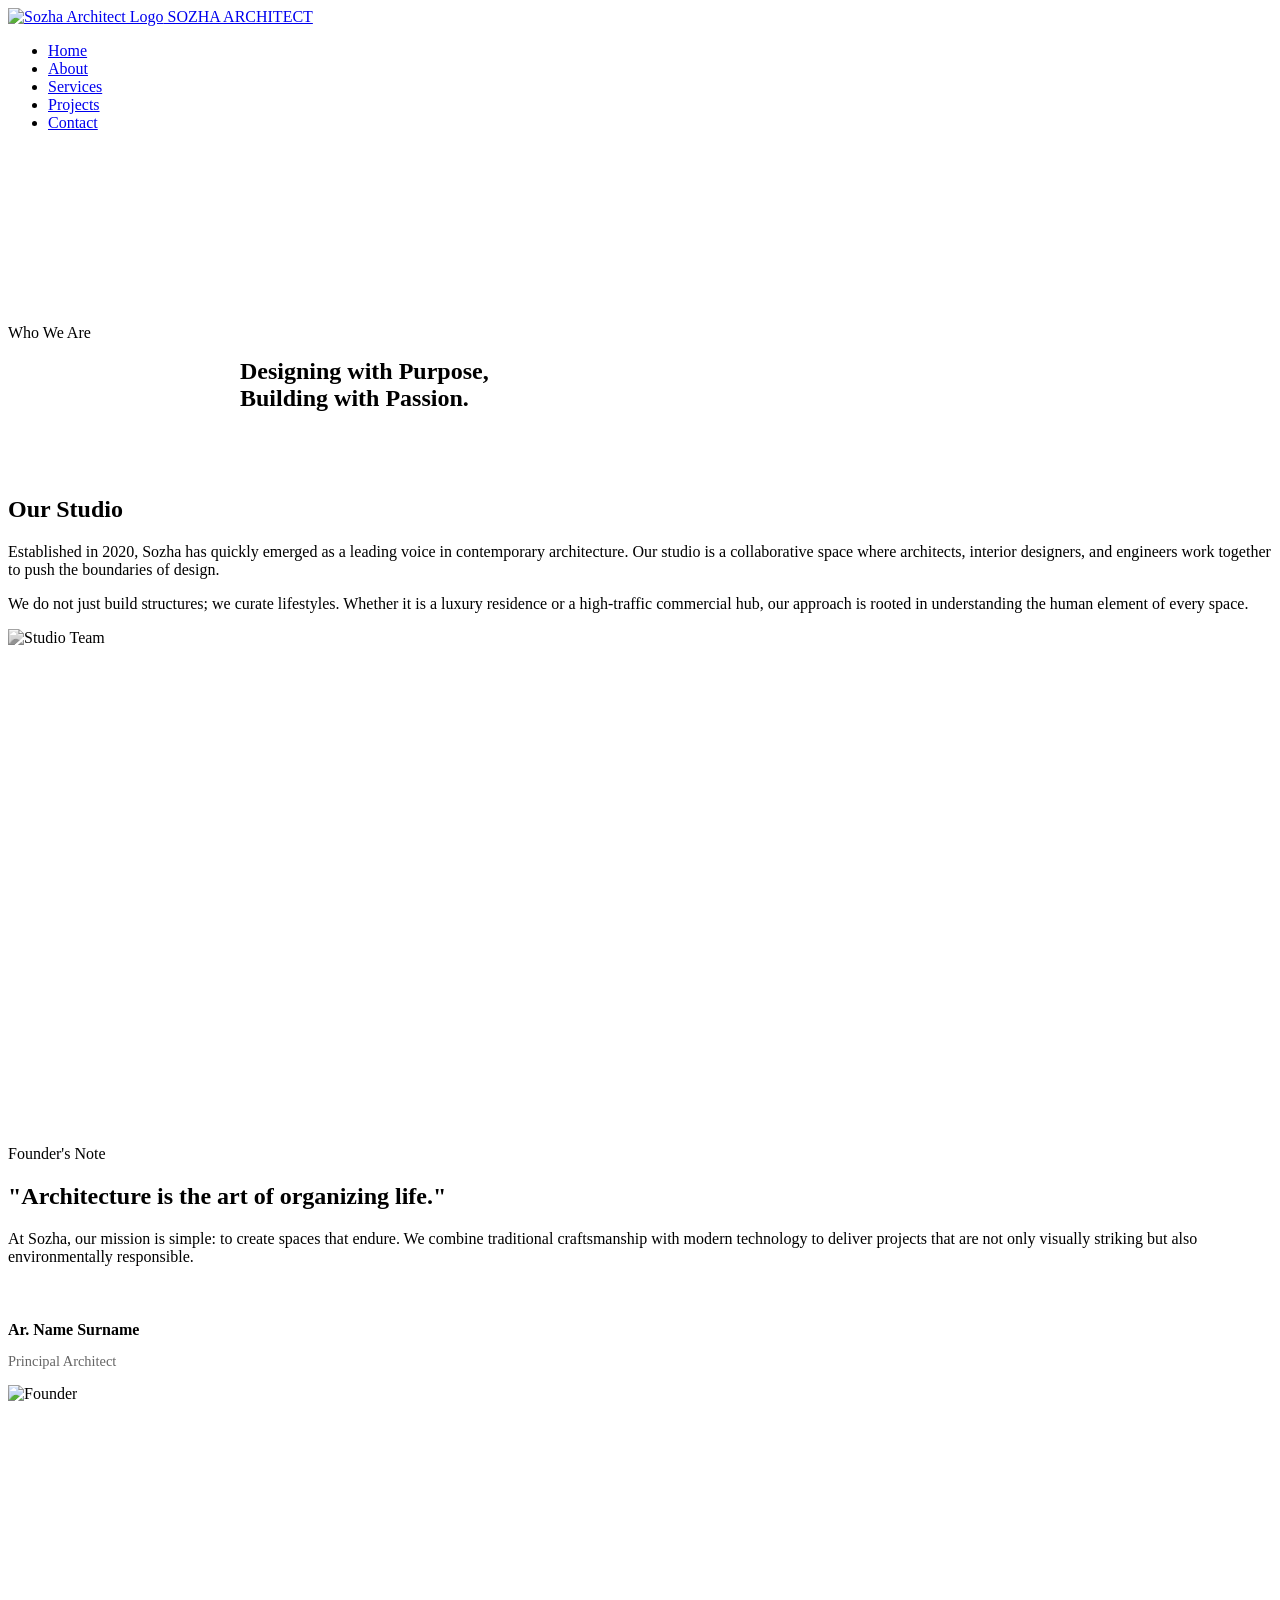
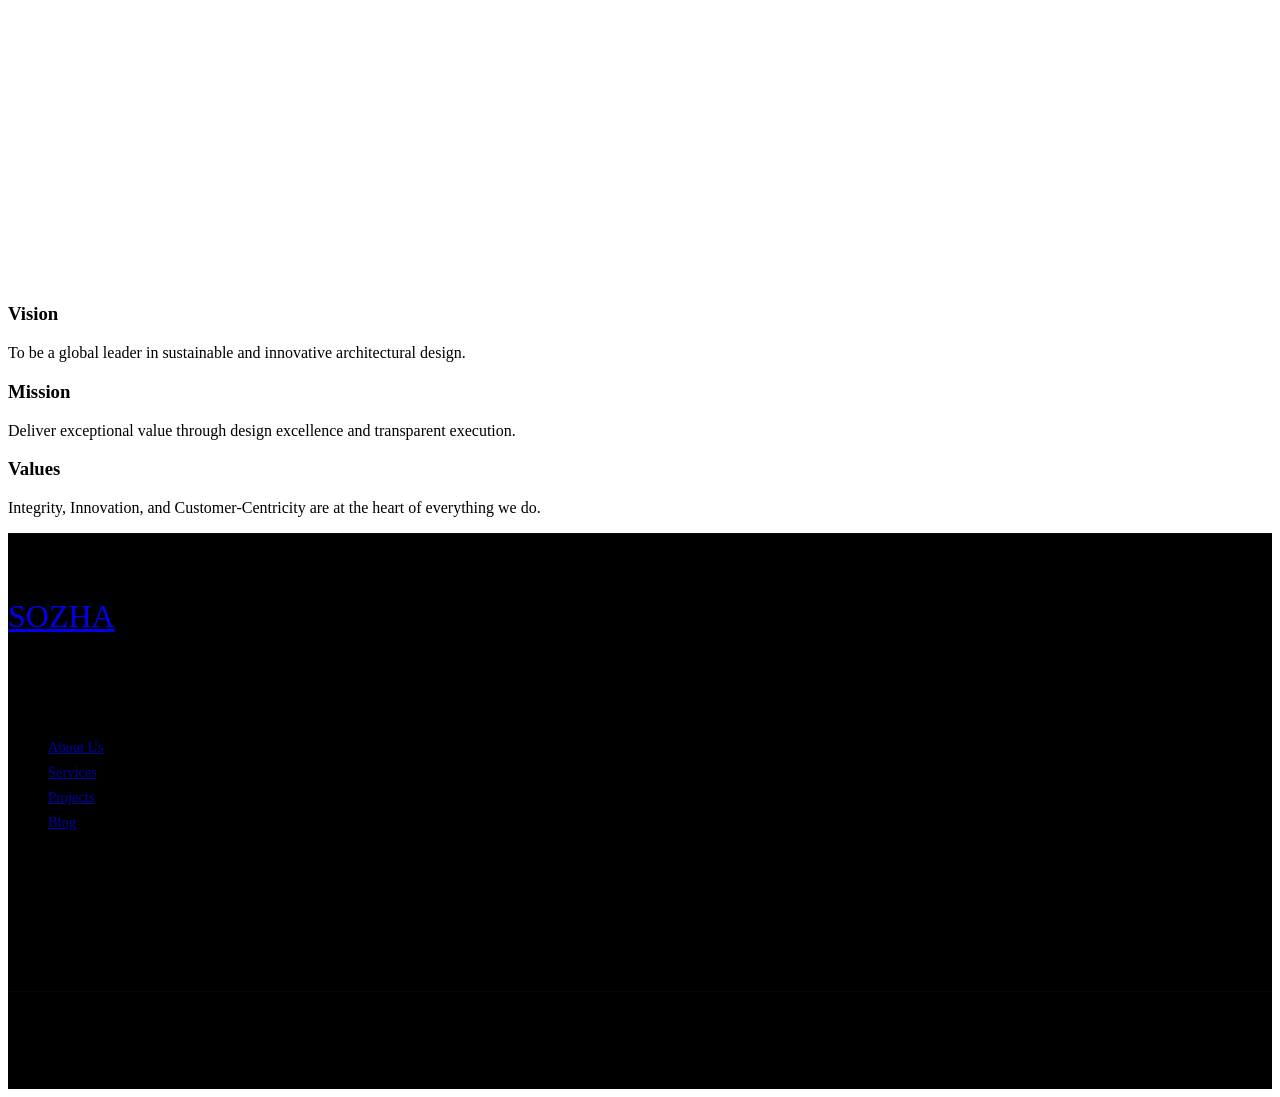
==== about.html @ a7e77aef "Add files via upload" ====
<!DOCTYPE html>
<html lang="en">

<head>
    <meta charset="UTF-8">
    <meta name="viewport" content="width=device-width, initial-scale=1.0">
    <title>About Us | SOZHA Architecture</title>
    <link rel="stylesheet" href="css/style.css">
</head>

<body>

    <!-- Header (Same as Index) -->
    <header>
        <div class="container nav-container">
            <a href="index.html" class="logo">
                <img src="images/logo.png" alt="Sozha Architect Logo">
                SOZHA ARCHITECT
            </a>
            <nav>
                <ul class="nav-links">
                    <li><a href="index.html">Home</a></li>
                    <li><a href="about.html" class="active">About</a></li>
                    <li><a href="services.html">Services</a></li>
                    <li><a href="projects.html">Projects</a></li>
                    <li><a href="contact.html">Contact</a></li>
                </ul>
            </nav>
        </div>
    </header>

    <!-- Page Header -->
    <section class="section"
        style="padding-top: 10rem; padding-bottom: 4rem; background-color: var(--color-bg-darker);">
        <div class="container text-center fade-up">
            <p class="uppercase text-accent">Who We Are</p>
            <h1 style="max-width: 800px; margin: 0 auto;">Designing with Purpose, <br>Building with Passion.</h1>
        </div>
    </section>

    <!-- Studio Intro -->
    <section class="section">
        <div class="container grid-2" style="align-items: center;">
            <div class="fade-up">
                <h2>Our Studio</h2>
                <p>Established in 2020, Sozha has quickly emerged as a leading voice in contemporary architecture. Our
                    studio is a collaborative space where architects, interior designers, and engineers work together to
                    push the boundaries of design.</p>
                <p>We do not just build structures; we curate lifestyles. Whether it is a luxury residence or a
                    high-traffic commercial hub, our approach is rooted in understanding the human element of every
                    space.</p>
            </div>
            <div class="fade-up" style="height: 500px;">
                <img src="https://images.unsplash.com/photo-1497366811353-6870744d04b2?q=80&w=2301&auto=format&fit=crop"
                    alt="Studio Team" style="width: 100%; height: 100%; object-fit: cover; filter: grayscale(100%);">
            </div>
        </div>
    </section>

    <!-- Founder's Message -->
    <section class="section" style="background-color: var(--color-bg-darker);">
        <div class="container">
            <div class="grid-2" style="align-items: center; direction: rtl;">
                <!-- RTL for image on left (visually right in code reversed but let's stick to standard grid manipulation) -->
                <!-- Actually, let's just use grid order or standard flow. Standard flow: Image Left, Text Right -->
                <div style="grid-column: 2; text-align: left; direction: ltr;">
                    <p class="uppercase text-accent">Founder's Note</p>
                    <h2>"Architecture is the art of organizing life."</h2>
                    <p>At Sozha, our mission is simple: to create spaces that endure. We combine traditional
                        craftsmanship with modern technology to deliver projects that are not only visually striking but
                        also environmentally responsible.</p>
                    <br>
                    <h4 class="text-accent" style="margin-bottom: 0;">Ar. Name Surname</h4>
                    <p style="font-size: 0.9rem; opacity: 0.6;">Principal Architect</p>
                </div>
                <div style="grid-column: 1; height: 500px; direction: ltr;">
                    <img src="https://images.unsplash.com/photo-1507003211169-0a1dd7228f2d?q=80&w=2574&auto=format&fit=crop"
                        alt="Founder" style="width: 100%; height: 100%; object-fit: cover;">
                </div>
            </div>
        </div>
    </section>

    <!-- Vision & Mission -->
    <section class="section">
        <div class="container">
            <div class="grid-3 text-center">
                <div class="fade-up glass-panel">
                    <h3 class="text-accent">Vision</h3>
                    <p>To be a global leader in sustainable and innovative architectural design.</p>
                </div>
                <div class="fade-up glass-panel" style="transition-delay: 0.2s;">
                    <h3 class="text-accent">Mission</h3>
                    <p>Deliver exceptional value through design excellence and transparent execution.</p>
                </div>
                <div class="fade-up glass-panel" style="transition-delay: 0.4s;">
                    <h3 class="text-accent">Values</h3>
                    <p>Integrity, Innovation, and Customer-Centricity are at the heart of everything we do.</p>
                </div>
            </div>
        </div>
    </section>

    <!-- Footer (Same as Index) -->
    <footer style="background-color: #000; padding: 4rem 0 2rem; border-top: 1px solid rgba(255,255,255,0.05);">
        <div class="container">
            <div class="grid-3" style="margin-bottom: 3rem;">
                <div>
                    <a href="index.html" class="logo"
                        style="font-size: 2rem; display: block; margin-bottom: 1.5rem;">SOZHA</a>
                    <p style="font-size: 0.9rem;">Architecture | Interior | Construction</p>
                </div>
                <div>
                    <h4 style="color: var(--color-white); margin-bottom: 1.5rem;">Quick Links</h4>
                    <ul style="opacity: 0.7; font-size: 0.9rem;">
                        <li style="margin-bottom: 0.5rem;"><a href="about.html">About Us</a></li>
                        <li style="margin-bottom: 0.5rem;"><a href="services.html">Services</a></li>
                        <li style="margin-bottom: 0.5rem;"><a href="projects.html">Projects</a></li>
                        <li style="margin-bottom: 0.5rem;"><a href="blog.html">Blog</a></li>
                    </ul>
                </div>
                <div>
                    <h4 style="color: var(--color-white); margin-bottom: 1.5rem;">Contact</h4>
                    <p style="font-size: 0.9rem; margin-bottom: 0.5rem;">SOZHAARCHITECT@GMAIL.COM</p>
                    <p style="font-size: 0.9rem;">+91 98765 43210</p>
                </div>
            </div>
            <div
                style="border-top: 1px solid rgba(255,255,255,0.05); padding-top: 1.5rem; display: flex; justify-content: space-between; opacity: 0.5; font-size: 0.8rem;">
                <p>&copy; 2026 Sozha Architects. All rights reserved.</p>
            </div>
        </div>
    </footer>

    <script src="js/main.js"></script>
</body>

</html>
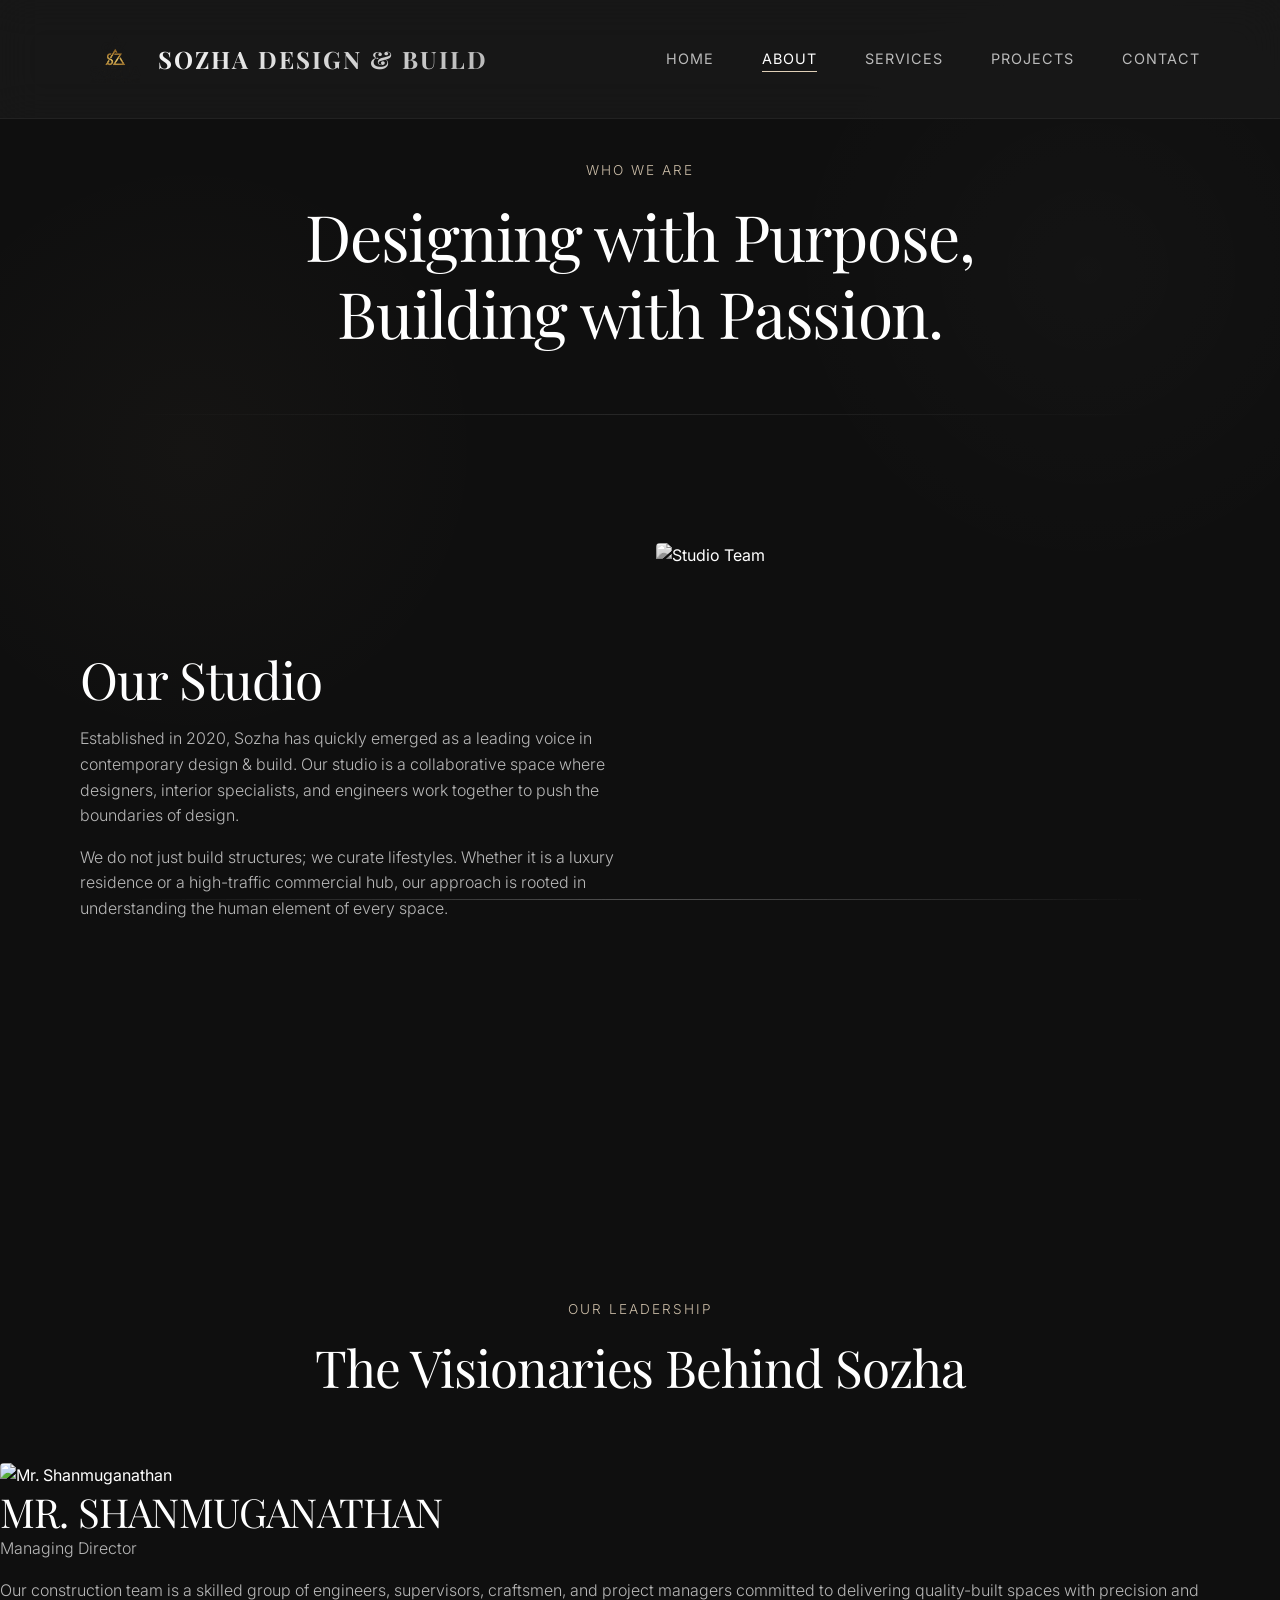
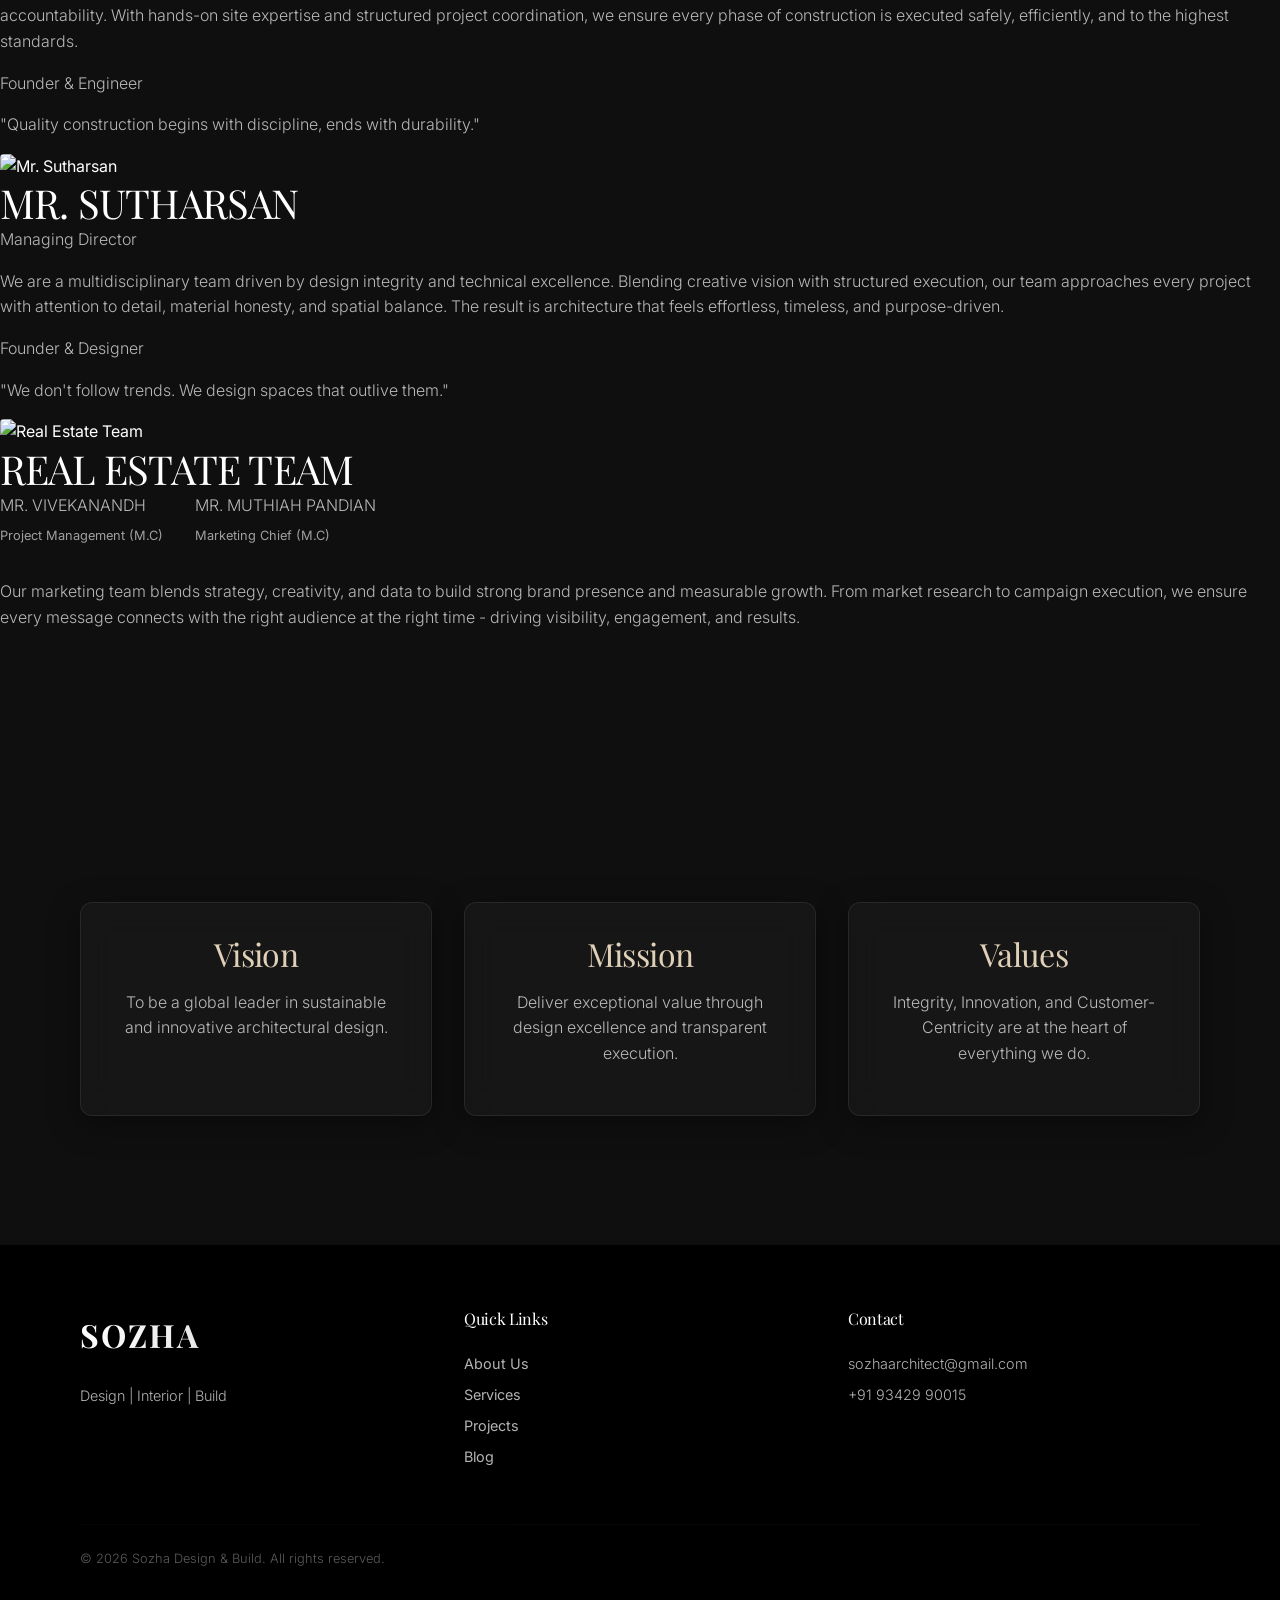
==== commit c9138d4e: "Add files via upload" ====
--- a/about.html
+++ b/about.html
@@ -4,7 +4,7 @@
 <head>
     <meta charset="UTF-8">
     <meta name="viewport" content="width=device-width, initial-scale=1.0">
-    <title>About Us | SOZHA Architecture</title>
+    <title>About Us | SOZHA Design & Build</title>
     <link rel="stylesheet" href="css/style.css">
 </head>
 
@@ -14,8 +14,8 @@
     <header>
         <div class="container nav-container">
             <a href="index.html" class="logo">
-                <img src="images/logo.png" alt="Sozha Architect Logo">
-                SOZHA ARCHITECT
+                <img src="images/logo.png" alt="Sozha Design & Build Logo">
+                SOZHA DESIGN & BUILD
             </a>
             <nav>
                 <ul class="nav-links">
@@ -43,8 +43,9 @@
         <div class="container grid-2" style="align-items: center;">
             <div class="fade-up">
                 <h2>Our Studio</h2>
-                <p>Established in 2020, Sozha has quickly emerged as a leading voice in contemporary architecture. Our
-                    studio is a collaborative space where architects, interior designers, and engineers work together to
+                <p>Established in 2020, Sozha has quickly emerged as a leading voice in contemporary design & build. Our
+                    studio is a collaborative space where designers, interior specialists, and engineers work together
+                    to
                     push the boundaries of design.</p>
                 <p>We do not just build structures; we curate lifestyles. Whether it is a luxury residence or a
                     high-traffic commercial hub, our approach is rooted in understanding the human element of every
@@ -57,31 +58,90 @@
         </div>
     </section>
 
-    <!-- Founder's Message -->
-    <section class="section" style="background-color: var(--color-bg-darker);">
-        <div class="container">
-            <div class="grid-2" style="align-items: center; direction: rtl;">
-                <!-- RTL for image on left (visually right in code reversed but let's stick to standard grid manipulation) -->
-                <!-- Actually, let's just use grid order or standard flow. Standard flow: Image Left, Text Right -->
-                <div style="grid-column: 2; text-align: left; direction: ltr;">
-                    <p class="uppercase text-accent">Founder's Note</p>
-                    <h2>"Architecture is the art of organizing life."</h2>
-                    <p>At Sozha, our mission is simple: to create spaces that endure. We combine traditional
-                        craftsmanship with modern technology to deliver projects that are not only visually striking but
-                        also environmentally responsible.</p>
-                    <br>
-                    <h4 class="text-accent" style="margin-bottom: 0;">Ar. Name Surname</h4>
-                    <p style="font-size: 0.9rem; opacity: 0.6;">Principal Architect</p>
+
+
+    <!-- Our Leadership -->
+    <section class="section">
+        <div class="container text-center" style="margin-bottom: 4rem;">
+            <p class="uppercase text-accent">Our Leadership</p>
+            <h2>The Visionaries Behind Sozha</h2>
+        </div>
+
+        <!-- Shanmuganathan -->
+        <div class="team-row fade-up">
+            <div class="team-side-left">
+                <div class="team-image-container">
+                    <img src="images/shanmuganathan.png" alt="Mr. Shanmuganathan">
                 </div>
-                <div style="grid-column: 1; height: 500px; direction: ltr;">
-                    <img src="https://images.unsplash.com/photo-1507003211169-0a1dd7228f2d?q=80&w=2574&auto=format&fit=crop"
-                        alt="Founder" style="width: 100%; height: 100%; object-fit: cover;">
+            </div>
+            <div class="team-side-right">
+                <div class="team-content">
+                    <h1 style="font-size: 2.5rem; margin-bottom: 0;">MR. SHANMUGANATHAN</h1>
+                    <p class="member-title">Managing Director</p>
+                    <p class="member-desc">
+                        Our construction team is a skilled group of engineers, supervisors, craftsmen, and project
+                        managers committed to delivering quality-built spaces with precision and accountability. With
+                        hands-on site expertise and structured project coordination, we ensure every phase of
+                        construction is executed safely, efficiently, and to the highest standards.
+                    </p>
+                    <p class="member-role">Founder & Engineer</p>
+                    <p class="member-quote">"Quality construction begins with discipline, ends with durability."</p>
+                </div>
+            </div>
+        </div>
+
+        <!-- Sutharsan -->
+        <div class="team-row reverse fade-up" style="transition-delay: 0.2s;">
+            <div class="team-side-left">
+                <div class="team-image-container">
+                    <img src="images/sutharsan design.png" alt="Mr. Sutharsan">
+                </div>
+            </div>
+            <div class="team-side-right">
+                <div class="team-content">
+                    <h1 style="font-size: 2.5rem; margin-bottom: 0;">MR. SUTHARSAN</h1>
+                    <p class="member-title">Managing Director</p>
+                    <p class="member-desc">
+                        We are a multidisciplinary team driven by design integrity and technical excellence. Blending
+                        creative vision with structured execution, our team approaches every project with attention to
+                        detail, material honesty, and spatial balance. The result is architecture that feels effortless,
+                        timeless, and purpose-driven.
+                    </p>
+                    <p class="member-role">Founder & Designer</p>
+                    <p class="member-quote">"We don't follow trends. We design spaces that outlive them."</p>
+                </div>
+            </div>
+        </div>
+
+        <!-- Real Estate Team -->
+        <div class="team-row fade-up" style="transition-delay: 0.4s;">
+            <div class="team-side-left">
+                <div class="team-image-container">
+                    <img src="images/real state people.png" alt="Real Estate Team">
+                </div>
+            </div>
+            <div class="team-side-right">
+                <div class="team-content">
+                    <h1 style="font-size: 2.5rem; margin-bottom: 0;">REAL ESTATE TEAM</h1>
+                    <div style="display: flex; gap: 2rem; margin-bottom: 2rem;">
+                        <div>
+                            <p class="member-role" style="margin-bottom: 0.2rem;">MR. VIVEKANANDH</p>
+                            <span style="font-size: 0.8rem; opacity: 0.6;">Project Management (M.C)</span>
+                        </div>
+                        <div>
+                            <p class="member-role" style="margin-bottom: 0.2rem;">MR. MUTHIAH PANDIAN</p>
+                            <span style="font-size: 0.8rem; opacity: 0.6;">Marketing Chief (M.C)</span>
+                        </div>
+                    </div>
+                    <p class="member-desc">
+                        Our marketing team blends strategy, creativity, and data to build strong brand presence and
+                        measurable growth. From market research to campaign execution, we ensure every message connects
+                        with the right audience at the right time - driving visibility, engagement, and results.
+                    </p>
                 </div>
             </div>
         </div>
     </section>
-
-    <!-- Vision & Mission -->
     <section class="section">
         <div class="container">
             <div class="grid-3 text-center">
@@ -108,7 +168,7 @@
                 <div>
                     <a href="index.html" class="logo"
                         style="font-size: 2rem; display: block; margin-bottom: 1.5rem;">SOZHA</a>
-                    <p style="font-size: 0.9rem;">Architecture | Interior | Construction</p>
+                    <p style="font-size: 0.9rem;">Design | Interior | Build</p>
                 </div>
                 <div>
                     <h4 style="color: var(--color-white); margin-bottom: 1.5rem;">Quick Links</h4>
@@ -121,13 +181,13 @@
                 </div>
                 <div>
                     <h4 style="color: var(--color-white); margin-bottom: 1.5rem;">Contact</h4>
-                    <p style="font-size: 0.9rem; margin-bottom: 0.5rem;">SOZHAARCHITECT@GMAIL.COM</p>
-                    <p style="font-size: 0.9rem;">+91 98765 43210</p>
+                    <p style="font-size: 0.9rem; margin-bottom: 0.5rem;">sozhaarchitect@gmail.com</p>
+                    <p style="font-size: 0.9rem;">+91 93429 90015</p>
                 </div>
             </div>
             <div
                 style="border-top: 1px solid rgba(255,255,255,0.05); padding-top: 1.5rem; display: flex; justify-content: space-between; opacity: 0.5; font-size: 0.8rem;">
-                <p>&copy; 2026 Sozha Architects. All rights reserved.</p>
+                <p>&copy; 2026 Sozha Design & Build. All rights reserved.</p>
             </div>
         </div>
     </footer>
--- a/css/style.css
+++ b/css/style.css
@@ -0,0 +1,460 @@
+/* 
+   Sozha Architecture - "Liquid Glass" Design System 
+   Premium, Translucent, Ethereal
+*/
+
+@import url('https://fonts.googleapis.com/css2?family=Inter:wght@300;400;500;600&family=Playfair+Display:ital,wght@0,400;0,600;0,700;1,400&display=swap');
+
+:root {
+    /* Colors */
+    --color-bg-dark: #0f0f0f;
+    /* Deepest Black */
+    --color-bg-darker: #050505;
+    --color-text-primary: #ffffff;
+    --color-text-secondary: rgba(255, 255, 255, 0.7);
+    /* Translucent Text */
+    --color-accent: #e0d0b8;
+    /* Softer, paler gold for glass */
+    --color-accent-hover: #ffffff;
+
+    /* Glass Effect Variables */
+    --glass-bg: rgba(255, 255, 255, 0.03);
+    --glass-border: rgba(255, 255, 255, 0.08);
+    --glass-shadow: 0 8px 32px 0 rgba(0, 0, 0, 0.37);
+    --glass-blur: blur(16px);
+
+    --color-white: #ffffff;
+    --color-black: #000000;
+
+    /* Typography */
+    --font-heading: 'Playfair Display', serif;
+    --font-body: 'Inter', sans-serif;
+
+    /* Spacing */
+    --spacing-xs: 0.5rem;
+    --spacing-sm: 1rem;
+    --spacing-md: 2rem;
+    --spacing-lg: 4rem;
+    --spacing-xl: 8rem;
+
+    /* Layout */
+    --container-max-width: 1440px;
+    --grid-gap: 2rem;
+
+    /* Transitions */
+    --transition-fast: 0.3s ease;
+    --transition-smooth: 0.6s cubic-bezier(0.22, 1, 0.36, 1);
+}
+
+/* Reset & Base */
+*,
+*::before,
+*::after {
+    margin: 0;
+    padding: 0;
+    box-sizing: border-box;
+}
+
+html {
+    scroll-behavior: smooth;
+    font-size: 16px;
+}
+
+body {
+    background-color: var(--color-bg-dark);
+    /* Subtle mesh gradient background to enhance glass effect */
+    background-image:
+        radial-gradient(circle at 15% 50%, rgba(210, 180, 140, 0.03), transparent 25%),
+        radial-gradient(circle at 85% 30%, rgba(255, 255, 255, 0.02), transparent 25%);
+    background-attachment: fixed;
+    color: var(--color-text-primary);
+    font-family: var(--font-body);
+    line-height: 1.6;
+    -webkit-font-smoothing: antialiased;
+    overflow-x: hidden;
+}
+
+h1,
+h2,
+h3,
+h4,
+h5,
+h6 {
+    font-family: var(--font-heading);
+    font-weight: 400;
+    line-height: 1.2;
+    margin-bottom: var(--spacing-sm);
+    color: var(--color-white);
+    letter-spacing: -0.02em;
+}
+
+h1 {
+    font-size: clamp(2.5rem, 5vw, 5rem);
+}
+
+h2 {
+    font-size: clamp(2rem, 4vw, 3.5rem);
+}
+
+h3 {
+    font-size: 2rem;
+}
+
+p {
+    font-weight: 300;
+    color: var(--color-text-secondary);
+    margin-bottom: var(--spacing-sm);
+}
+
+img {
+    max-width: 100%;
+    display: block;
+    height: auto;
+    border-radius: 4px;
+    /* Slight softening */
+}
+
+a {
+    text-decoration: none;
+    color: inherit;
+    transition: var(--transition-fast);
+}
+
+ul {
+    list-style: none;
+}
+
+/* Utilities */
+.container {
+    width: 90%;
+    max-width: var(--container-max-width);
+    margin: 0 auto;
+    padding: 0 var(--spacing-sm);
+}
+
+.section {
+    padding: var(--spacing-xl) 0;
+}
+
+.text-center {
+    text-align: center;
+}
+
+.text-accent {
+    color: var(--color-accent);
+}
+
+.uppercase {
+    text-transform: uppercase;
+    letter-spacing: 2px;
+    font-size: 0.85rem;
+    opacity: 0.9;
+}
+
+/* Liquid Glass Utilities */
+.glass-panel {
+    background: var(--glass-bg);
+    backdrop-filter: var(--glass-blur);
+    -webkit-backdrop-filter: var(--glass-blur);
+    border: 1px solid var(--glass-border);
+    box-shadow: var(--glass-shadow);
+    border-radius: 12px;
+    padding: 2rem;
+}
+
+/* Buttons (Glassy) */
+.btn {
+    display: inline-block;
+    padding: 1rem 2.5rem;
+    background: rgba(255, 255, 255, 0.05);
+    /* Glassy bg */
+    backdrop-filter: blur(4px);
+    border: 1px solid rgba(255, 255, 255, 0.2);
+    color: var(--color-white);
+    font-family: var(--font-body);
+    font-size: 0.9rem;
+    letter-spacing: 1px;
+    cursor: pointer;
+    transition: all 0.4s ease;
+    text-transform: uppercase;
+    border-radius: 30px;
+    /* Pill shape for liquid feel */
+}
+
+.btn:hover {
+    background: rgba(255, 255, 255, 0.15);
+    border-color: var(--color-white);
+    transform: translateY(-2px);
+    box-shadow: 0 5px 15px rgba(255, 255, 255, 0.05);
+}
+
+.btn-primary {
+    background: rgba(210, 180, 140, 0.2);
+    /* Accent tinted glass */
+    border-color: rgba(210, 180, 140, 0.4);
+    color: var(--color-accent);
+}
+
+.btn-primary:hover {
+    background: rgba(210, 180, 140, 0.4);
+    border-color: var(--color-accent);
+    color: #fff;
+}
+
+/* Hero Content Styles */
+.hero-content {
+    max-width: 800px;
+    margin: 0 auto;
+}
+
+.hero-content h1 {
+    font-size: clamp(3rem, 8vw, 6rem);
+    margin-bottom: 1rem;
+    line-height: 1.1;
+}
+
+.hero-btns {
+    display: flex;
+    flex-direction: column;
+    align-items: center;
+    gap: 1.5rem;
+    margin-top: 2rem;
+}
+
+.hero-btns .btn {
+    min-width: 280px;
+    text-align: center;
+}
+
+/* Navbar (Glass) */
+header {
+    position: fixed;
+    top: 0;
+    left: 0;
+    width: 100%;
+    z-index: 1000;
+    padding: 1.5rem 0;
+    background: rgba(15, 15, 15, 0.6);
+    /* More transparent */
+    backdrop-filter: blur(20px);
+    -webkit-backdrop-filter: blur(20px);
+    border-bottom: 1px solid rgba(255, 255, 255, 0.05);
+}
+
+.nav-container {
+    display: flex;
+    justify-content: space-between;
+    align-items: center;
+}
+
+.logo {
+    display: flex;
+    align-items: center;
+    gap: 0.5rem;
+    font-family: var(--font-heading);
+    font-size: 1.5rem;
+    font-weight: 700;
+    letter-spacing: 2px;
+    background: linear-gradient(to right, #fff, #bbb);
+    -webkit-background-clip: text;
+    background-clip: text;
+    -webkit-text-fill-color: transparent;
+    text-transform: uppercase;
+}
+
+.logo img {
+    height: 70px;
+    width: auto;
+    /* Reset fill color for image if inherited issues occur */
+    -webkit-text-fill-color: initial;
+}
+
+.nav-links {
+    display: flex;
+    gap: 3rem;
+}
+
+.nav-links a {
+    font-size: 0.9rem;
+    text-transform: uppercase;
+    letter-spacing: 1px;
+    opacity: 0.7;
+    position: relative;
+}
+
+.nav-links a::after {
+    content: '';
+    position: absolute;
+    bottom: -5px;
+    left: 0;
+    width: 0%;
+    height: 1px;
+    background: var(--color-accent);
+    transition: width 0.3s ease;
+}
+
+.nav-links a:hover,
+.nav-links a.active {
+    opacity: 1;
+    color: var(--color-white);
+}
+
+.nav-links a:hover::after,
+.nav-links a.active::after {
+    width: 100%;
+}
+
+/* Animations */
+.fade-up {
+    opacity: 0;
+    transform: translateY(30px);
+    transition: opacity 0.8s ease-out, transform 0.8s ease-out;
+}
+
+.fade-up.visible {
+    opacity: 1;
+    transform: translateY(0);
+}
+
+/* Grid Layouts */
+.grid-2 {
+    display: grid;
+    grid-template-columns: 1fr 1fr;
+    gap: var(--grid-gap);
+}
+
+.grid-3 {
+    display: grid;
+    grid-template-columns: repeat(3, 1fr);
+    gap: var(--grid-gap);
+}
+
+/* Components Override for Glass */
+section[style*="background-color"] {
+    background-color: transparent !important;
+    /* Remove solid bgs */
+    position: relative;
+}
+
+/* Optional separation lines via pseudo elements instead of bg colors */
+section::after {
+    content: '';
+    position: absolute;
+    bottom: 0;
+    left: 50%;
+    transform: translateX(-50%);
+    width: 80%;
+    height: 1px;
+    background: linear-gradient(to right, transparent, rgba(255, 255, 255, 0.1), transparent);
+}
+
+/* Project Cards */
+.project-card {
+    position: relative;
+    cursor: pointer;
+    border-radius: 12px;
+    overflow: hidden;
+    background: #1a1a1a;
+    box-shadow: 0 10px 30px -10px rgba(0, 0, 0, 0.5);
+    transition: transform 0.4s ease;
+}
+
+.project-image-wrapper {
+    background: linear-gradient(45deg, #1a1a1a, #222);
+    position: relative;
+}
+
+.project-image-wrapper::before {
+    content: 'Loading...';
+    position: absolute;
+    top: 50%;
+    left: 50%;
+    transform: translate(-50%, -50%);
+    color: rgba(255, 255, 255, 0.1);
+    font-size: 0.8rem;
+    letter-spacing: 2px;
+    text-transform: uppercase;
+}
+
+.project-card img {
+    opacity: 0;
+    transition: opacity 0.5s ease, transform 0.6s ease;
+}
+
+.project-card img.loaded {
+    opacity: 1;
+}
+
+.project-card:hover {
+    transform: translateY(-5px);
+}
+
+/* Form Inputs (Glassy) */
+input,
+textarea {
+    background: rgba(255, 255, 255, 0.03) !important;
+    border: 1px solid rgba(255, 255, 255, 0.1) !important;
+    backdrop-filter: blur(10px);
+    border-radius: 8px;
+    color: #fff !important;
+    transition: all 0.3s ease;
+}
+
+input:focus,
+textarea:focus {
+    background: rgba(255, 255, 255, 0.07) !important;
+    border-color: var(--color-accent) !important;
+    outline: none;
+    box-shadow: 0 0 15px rgba(224, 208, 184, 0.1);
+}
+
+/* Responsive */
+@media (max-width: 768px) {
+
+    .grid-2,
+    .grid-3 {
+        grid-template-columns: 1fr;
+    }
+
+    .nav-links {
+        display: none;
+    }
+
+    /* Mobile menu needed */
+    h1 {
+        font-size: 2.5rem;
+    }
+
+    .section {
+        padding: var(--spacing-lg) 0;
+    }
+}
+
+/* Hero Slider */
+.hero-slider {
+    position: absolute;
+    top: 0;
+    left: 0;
+    width: 100%;
+    height: 100%;
+    z-index: 0;
+}
+
+.slide {
+    position: absolute;
+    top: 0;
+    left: 0;
+    width: 100%;
+    height: 100%;
+    background-size: cover;
+    background-position: center;
+    opacity: 0;
+    transform: scale(1.1);
+    transition: opacity 1.5s ease-in-out, transform 8s ease;
+}
+
+.slide.active {
+    opacity: 1;
+    transform: scale(1);
+    z-index: 1;
+}
